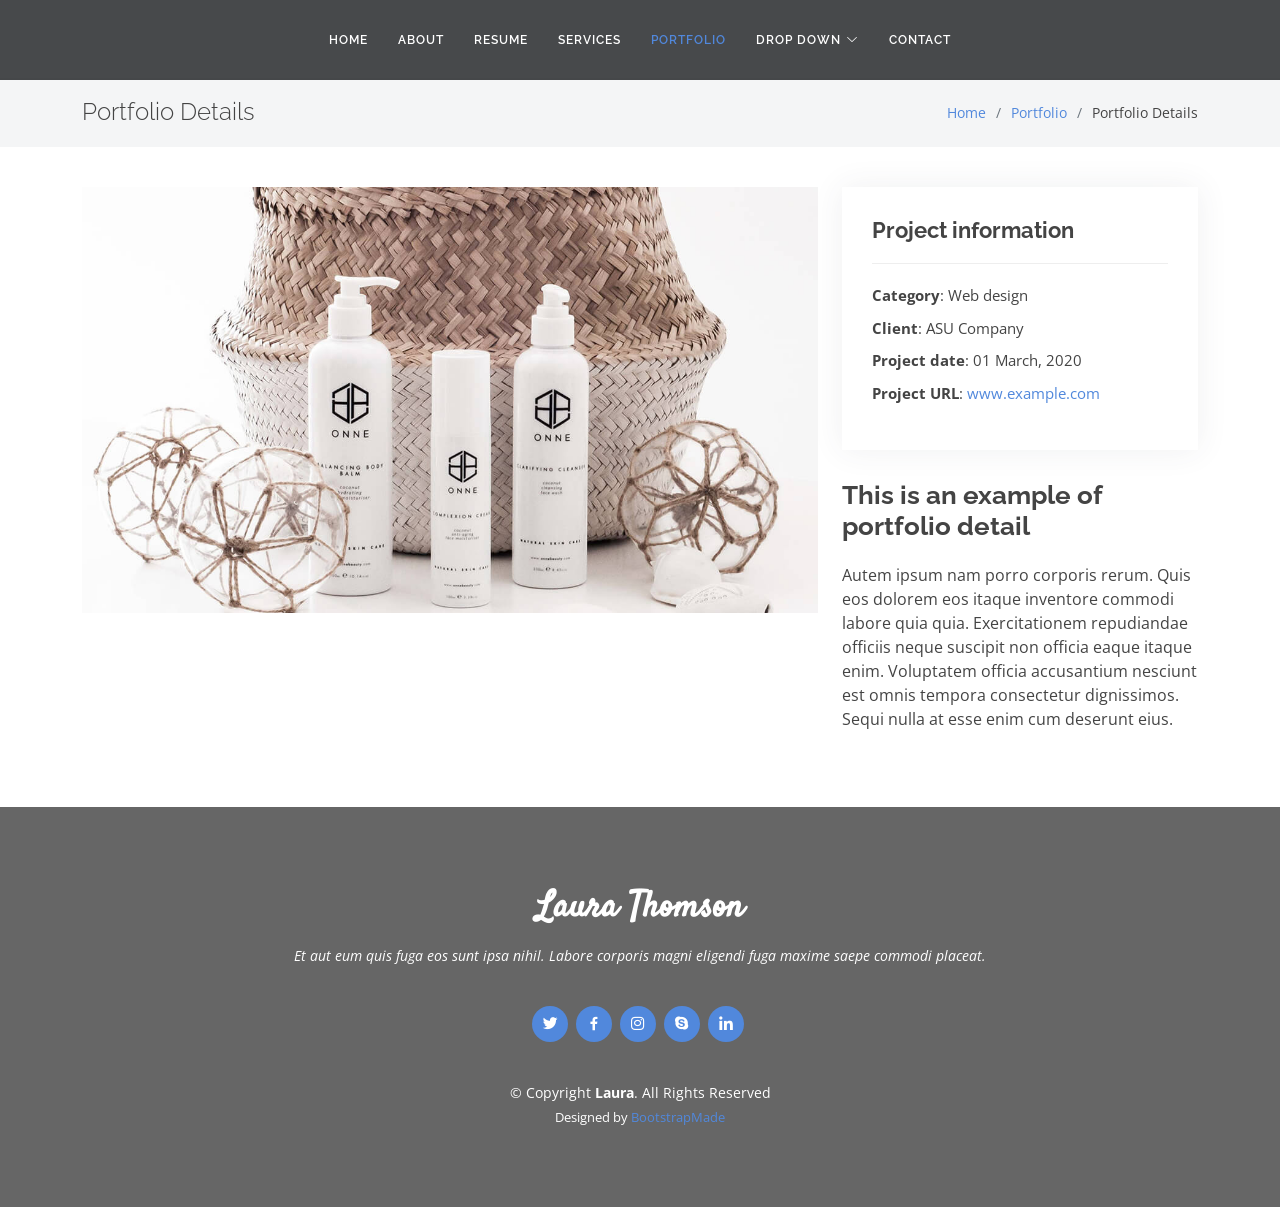
==== portfolio-details.html @ 2708bf52 "initial commit" ====
<!DOCTYPE html>
<html lang="en">

<head>
  <meta charset="utf-8">
  <meta content="width=device-width, initial-scale=1.0" name="viewport">

  <title>Portfolio Details - Laura Bootstrap Template</title>
  <meta content="" name="description">
  <meta content="" name="keywords">

  <!-- Favicons -->
  <link href="assets/img/favicon.png" rel="icon">
  <link href="assets/img/apple-touch-icon.png" rel="apple-touch-icon">

  <!-- Google Fonts -->
  <link href="https://fonts.googleapis.com/css?family=Open+Sans:300,300i,400,400i,600,600i,700,700i|Raleway:300,300i,400,400i,500,500i,600,600i,700,700i|Satisfy" rel="stylesheet">

  <!-- Vendor CSS Files -->
  <link href="assets/vendor/bootstrap/css/bootstrap.min.css" rel="stylesheet">
  <link href="assets/vendor/bootstrap-icons/bootstrap-icons.css" rel="stylesheet">
  <link href="assets/vendor/boxicons/css/boxicons.min.css" rel="stylesheet">
  <link href="assets/vendor/glightbox/css/glightbox.min.css" rel="stylesheet">
  <link href="assets/vendor/swiper/swiper-bundle.min.css" rel="stylesheet">

  <!-- Template Main CSS File -->
  <link href="assets/css/style.css" rel="stylesheet">

  <!-- =======================================================
  * Template Name: Laura - v4.3.0
  * Template URL: https://bootstrapmade.com/laura-free-creative-bootstrap-theme/
  * Author: BootstrapMade.com
  * License: https://bootstrapmade.com/license/
  ======================================================== -->
</head>

<body>

  <!-- ======= Header ======= -->
  <header id="header" class="fixed-top d-flex justify-content-center align-items-center ">

    <nav id="navbar" class="navbar">
      <ul>
        <li><a class="nav-link scrollto " href="#hero">Home</a></li>
        <li><a class="nav-link scrollto" href="#about">About</a></li>
        <li><a class="nav-link scrollto" href="#resume">Resume</a></li>
        <li><a class="nav-link scrollto" href="#services">Services</a></li>
        <li><a class="nav-link scrollto active" href="#portfolio">Portfolio</a></li>
        <li class="dropdown"><a href="#"><span>Drop Down</span> <i class="bi bi-chevron-down"></i></a>
          <ul>
            <li><a href="#">Drop Down 1</a></li>
            <li class="dropdown"><a href="#"><span>Deep Drop Down</span> <i class="bi bi-chevron-right"></i></a>
              <ul>
                <li><a href="#">Deep Drop Down 1</a></li>
                <li><a href="#">Deep Drop Down 2</a></li>
                <li><a href="#">Deep Drop Down 3</a></li>
                <li><a href="#">Deep Drop Down 4</a></li>
                <li><a href="#">Deep Drop Down 5</a></li>
              </ul>
            </li>
            <li><a href="#">Drop Down 2</a></li>
            <li><a href="#">Drop Down 3</a></li>
            <li><a href="#">Drop Down 4</a></li>
          </ul>
        </li>
        <li><a class="nav-link scrollto" href="#contact">Contact</a></li>
      </ul>
      <i class="bi bi-list mobile-nav-toggle"></i>
    </nav><!-- .navbar -->

  </header><!-- End Header -->

  <main id="main">

    <!-- ======= Breadcrumbs Section ======= -->
    <section class="breadcrumbs">
      <div class="container">

        <div class="d-flex justify-content-between align-items-center">
          <h2>Portfolio Details</h2>
          <ol>
            <li><a href="index.html">Home</a></li>
            <li><a href="portfolio.html">Portfolio</a></li>
            <li>Portfolio Details</li>
          </ol>
        </div>

      </div>
    </section><!-- Breadcrumbs Section -->

    <!-- ======= Portfolio Details Section ======= -->
    <section id="portfolio-details" class="portfolio-details">
      <div class="container">

        <div class="row gy-4">

          <div class="col-lg-8">
            <div class="portfolio-details-slider swiper-container">
              <div class="swiper-wrapper align-items-center">

                <div class="swiper-slide">
                  <img src="assets/img/portfolio/portfolio-details-1.jpg" alt="">
                </div>

                <div class="swiper-slide">
                  <img src="assets/img/portfolio/portfolio-details-2.jpg" alt="">
                </div>

                <div class="swiper-slide">
                  <img src="assets/img/portfolio/portfolio-details-3.jpg" alt="">
                </div>

              </div>
              <div class="swiper-pagination"></div>
            </div>
          </div>

          <div class="col-lg-4">
            <div class="portfolio-info">
              <h3>Project information</h3>
              <ul>
                <li><strong>Category</strong>: Web design</li>
                <li><strong>Client</strong>: ASU Company</li>
                <li><strong>Project date</strong>: 01 March, 2020</li>
                <li><strong>Project URL</strong>: <a href="#">www.example.com</a></li>
              </ul>
            </div>
            <div class="portfolio-description">
              <h2>This is an example of portfolio detail</h2>
              <p>
                Autem ipsum nam porro corporis rerum. Quis eos dolorem eos itaque inventore commodi labore quia quia. Exercitationem repudiandae officiis neque suscipit non officia eaque itaque enim. Voluptatem officia accusantium nesciunt est omnis tempora consectetur dignissimos. Sequi nulla at esse enim cum deserunt eius.
              </p>
            </div>
          </div>

        </div>

      </div>
    </section><!-- End Portfolio Details Section -->

  </main><!-- End #main -->

  <!-- ======= Footer ======= -->
  <footer id="footer">
    <div class="container">
      <h3>Laura Thomson</h3>
      <p>Et aut eum quis fuga eos sunt ipsa nihil. Labore corporis magni eligendi fuga maxime saepe commodi placeat.</p>
      <div class="social-links">
        <a href="#" class="twitter"><i class="bx bxl-twitter"></i></a>
        <a href="#" class="facebook"><i class="bx bxl-facebook"></i></a>
        <a href="#" class="instagram"><i class="bx bxl-instagram"></i></a>
        <a href="#" class="google-plus"><i class="bx bxl-skype"></i></a>
        <a href="#" class="linkedin"><i class="bx bxl-linkedin"></i></a>
      </div>
      <div class="copyright">
        &copy; Copyright <strong><span>Laura</span></strong>. All Rights Reserved
      </div>
      <div class="credits">
        <!-- All the links in the footer should remain intact. -->
        <!-- You can delete the links only if you purchased the pro version. -->
        <!-- Licensing information: https://bootstrapmade.com/license/ -->
        <!-- Purchase the pro version with working PHP/AJAX contact form: https://bootstrapmade.com/laura-free-creative-bootstrap-theme/ -->
        Designed by <a href="https://bootstrapmade.com/">BootstrapMade</a>
      </div>
    </div>
  </footer><!-- End Footer -->

  <a href="#" class="back-to-top d-flex align-items-center justify-content-center"><i class="bi bi-arrow-up-short"></i></a>

  <!-- Vendor JS Files -->
  <script src="assets/vendor/bootstrap/js/bootstrap.bundle.min.js"></script>
  <script src="assets/vendor/glightbox/js/glightbox.min.js"></script>
  <script src="assets/vendor/isotope-layout/isotope.pkgd.min.js"></script>
  <script src="assets/vendor/php-email-form/validate.js"></script>
  <script src="assets/vendor/purecounter/purecounter.js"></script>
  <script src="assets/vendor/swiper/swiper-bundle.min.js"></script>
  <script src="assets/vendor/waypoints/noframework.waypoints.js"></script>

  <!-- Template Main JS File -->
  <script src="assets/js/main.js"></script>

</body>

</html>
---- assets/css/style.css ----
/**
* Template Name: Laura - v4.3.0
* Template URL: https://bootstrapmade.com/laura-free-creative-bootstrap-theme/
* Author: BootstrapMade.com
* License: https://bootstrapmade.com/license/
*/

/*--------------------------------------------------------------
# General
--------------------------------------------------------------*/

body {
  font-family: "Open Sans", sans-serif;
  color: #444444;
}

a {
  color: #5188dc;
  text-decoration: none;
}

a:hover {
  color: #ffc85a;
  text-decoration: none;
}

h1, h2, h3, h4, h5, h6 {
  font-family: "Raleway", sans-serif;
}

/*--------------------------------------------------------------
# Back to top button
--------------------------------------------------------------*/
.back-to-top {
  position: fixed;
  visibility: hidden;
  opacity: 0;
  right: 15px;
  bottom: 15px;
  z-index: 996;
  background: #5188dc;
  width: 40px;
  height: 40px;
  border-radius: 4px;
  transition: all 0.4s;
}

.back-to-top i {
  font-size: 28px;
  color: #fff;
  line-height: 0;
}

.back-to-top:hover {
  background: #ffc550;
  color: #fff;
}

.back-to-top.active {
  visibility: visible;
  opacity: 1;
}

/*--------------------------------------------------------------
# Header
--------------------------------------------------------------*/
#header {
  z-index: 997;
  transition: all 0.5s;
  height: 80px;
  background: rgba(25, 28, 31, 0.8);
}

#header.header-transparent {
  background: transparent;
}

#header.header-scrolled {
  height: 60px;
  background: rgba(25, 28, 31, 0.8);
}

/*--------------------------------------------------------------
# Navigation Menu
--------------------------------------------------------------*/
/**
* Desktop Navigation 
*/
.navbar {
  padding: 0;
}

.navbar ul {
  margin: 0;
  padding: 0;
  display: flex;
  list-style: none;
  align-items: center;
}

.navbar li {
  position: relative;
}

.navbar a, .navbar a:focus {
  display: flex;
  align-items: center;
  justify-content: space-between;
  padding: 10px 15px;
  color: #fff;
  white-space: nowrap;
  transition: 0.3s;
  font-size: 12px;
  font-family: "Raleway", sans-serif;
  text-transform: uppercase;
  font-weight: 600;
  letter-spacing: 1px;
}

.navbar a i, .navbar a:focus i {
  font-size: 12px;
  line-height: 0;
  margin-left: 5px;
}

.navbar a:hover, .navbar .active, .navbar .active:focus, .navbar li:hover > a {
  color: #5188dc;
}

.navbar .dropdown ul {
  display: block;
  position: absolute;
  left: 14px;
  top: calc(100% + 30px);
  margin: 0;
  padding: 10px 0;
  z-index: 99;
  opacity: 0;
  visibility: hidden;
  background: #fff;
  box-shadow: 0px 0px 30px rgba(127, 137, 161, 0.25);
  transition: 0.3s;
  border-radius: 4px;
}

.navbar .dropdown ul li {
  min-width: 200px;
}

.navbar .dropdown ul a {
  padding: 10px 20px;
  font-size: 14px;
  text-transform: none;
  font-weight: 400;
  color: #3b434a;
  letter-spacing: 1px;
}

.navbar .dropdown ul a i {
  font-size: 12px;
}

.navbar .dropdown ul a:hover, .navbar .dropdown ul .active:hover, .navbar .dropdown ul li:hover > a {
  color: #5188dc;
}

.navbar .dropdown:hover > ul {
  opacity: 1;
  top: 100%;
  visibility: visible;
}

.navbar .dropdown .dropdown ul {
  top: 0;
  left: calc(100% - 30px);
  visibility: hidden;
}

.navbar .dropdown .dropdown:hover > ul {
  opacity: 1;
  top: 0;
  left: 100%;
  visibility: visible;
}

@media (max-width: 1366px) {
  .navbar .dropdown .dropdown ul {
    left: -90%;
  }
  .navbar .dropdown .dropdown:hover > ul {
    left: -100%;
  }
}

/**
* Mobile Navigation 
*/
.mobile-nav-toggle {
  color: #fff;
  font-size: 28px;
  cursor: pointer;
  display: none;
  line-height: 0;
  transition: 0.5s;
}

@media (max-width: 991px) {
  .mobile-nav-toggle {
    display: block;
  }
  .navbar ul {
    display: none;
  }
}

.navbar-mobile {
  position: fixed;
  overflow: hidden;
  top: 0;
  right: 0;
  left: 0;
  bottom: 0;
  background: rgba(36, 41, 46, 0.9);
  transition: 0.3s;
  z-index: 999;
}

.navbar-mobile .mobile-nav-toggle {
  position: absolute;
  top: 15px;
  right: 15px;
}

.navbar-mobile ul {
  display: block;
  position: absolute;
  top: 55px;
  right: 15px;
  bottom: 15px;
  left: 15px;
  padding: 10px 0;
  border-radius: 10px;
  background-color: #fff;
  overflow-y: auto;
  transition: 0.3s;
}

.navbar-mobile a {
  padding: 10px 20px;
  font-size: 14px;
  color: #3b434a;
}

.navbar-mobile a:hover, .navbar-mobile .active, .navbar-mobile li:hover > a {
  color: #5188dc;
}

.navbar-mobile .getstarted {
  margin: 15px;
}

.navbar-mobile .dropdown ul {
  position: static;
  display: none;
  margin: 10px 20px;
  padding: 10px 0;
  z-index: 99;
  opacity: 1;
  visibility: visible;
  background: #fff;
  box-shadow: 0px 0px 30px rgba(127, 137, 161, 0.25);
}

.navbar-mobile .dropdown ul li {
  min-width: 200px;
}

.navbar-mobile .dropdown ul a {
  padding: 10px 20px;
}

.navbar-mobile .dropdown ul a i {
  font-size: 12px;
}

.navbar-mobile .dropdown ul a:hover, .navbar-mobile .dropdown ul .active:hover, .navbar-mobile .dropdown ul li:hover > a {
  color: #5188dc;
}

.navbar-mobile .dropdown > .dropdown-active {
  display: block;
}

/*--------------------------------------------------------------
# Hero Section
--------------------------------------------------------------*/
#hero {
  width: 100%;
  height: 100vh;
  /* background: url("../img/hero-bg.png") top right; */
  background-size: cover;
  position: relative;
}

/* #hero:before {
  content: "";
  background: rgba(0, 0, 0, 0.65);
  position: absolute;
  bottom: 0;
  top: 0;
  left: 0;
  right: 0;
} */

#hero .hero-container {
  position: absolute;
  bottom: 0;
  top: 0;
  left: 0;
  right: 0;
  display: flex;
  justify-content: center;
  align-items: center;
  flex-direction: column;
  padding: 0 15px;
}

#hero h1 {
  margin: 0 0 10px 0;
  font-size: 64px;
  font-family: "Satisfy", serif;
  color: #fff;
}

#hero h2 {
  color: #eee;
  margin-bottom: 50px;
  font-size: 13px;
  font-weight: 500;
  letter-spacing: 1px;
  text-transform: uppercase;
}

#hero .btn-scroll {
  transition: 0.4s;
  color: rgba(255, 255, 255, 0.6);
  animation: up-down 1s ease-in-out infinite alternate-reverse both;
}

#hero .btn-scroll i {
  font-size: 48px;
}

#hero .btn-scroll:hover {
  color: #5188dc;
}

@media (min-width: 1024px) {
  #hero {
    background-attachment: fixed;
  }
}

@media (max-width: 575px) {
  #hero h1 {
    font-size: 40px;
  }
  #hero h2 {
    text-align: center;
    margin-bottom: 30px;
  }
}

@-webkit-keyframes up-down {
  0% {
    transform: translateY(5px);
  }
  100% {
    transform: translateY(-5px);
  }
}

@keyframes up-down {
  0% {
    transform: translateY(5px);
  }
  100% {
    transform: translateY(-5px);
  }
}

/*--------------------------------------------------------------
# Sections General
--------------------------------------------------------------*/
section {
  padding: 60px 0;
}

.section-bg {
  background-color: white;
}

.section-title {
  text-align: center;
  padding: 30px 0;
  position: relative;
}

.section-title h2 {
  font-size: 32px;
  font-weight: 700;
  text-transform: uppercase;
  margin-bottom: 20px;
  padding-bottom: 0;
  color: #3b434a;
  position: relative;
  z-index: 2;
}

.section-title span {
  position: absolute;
  top: 30px;
  color: #eef0f2;
  left: 0;
  right: 0;
  z-index: 1;
  font-weight: 700;
  font-size: 52px;
  text-transform: uppercase;
  line-height: 0;
}

.section-title p {
  margin-bottom: 0;
  position: relative;
  z-index: 2;
}

@media (max-width: 575px) {
  .section-title h2 {
    font-size: 28px;
    margin-bottom: 15px;
  }
  .section-title span {
    font-size: 38px;
  }
}

/*--------------------------------------------------------------
# Breadcrumbs
--------------------------------------------------------------*/
.breadcrumbs {
  padding: 20px 0;
  background-color: #f4f5f6;
  min-height: 40px;
  margin-top: 78px;
}

@media (max-width: 992px) {
  .breadcrumbs {
    margin-top: 60px;
  }
}

.breadcrumbs h2 {
  font-size: 24px;
  font-weight: 300;
  margin: 0;
}

@media (max-width: 992px) {
  .breadcrumbs h2 {
    margin: 0 0 10px 0;
  }
}

.breadcrumbs ol {
  display: flex;
  flex-wrap: wrap;
  list-style: none;
  padding: 0;
  margin: 0;
  font-size: 14px;
}

.breadcrumbs ol li + li {
  padding-left: 10px;
}

.breadcrumbs ol li + li::before {
  display: inline-block;
  padding-right: 10px;
  color: #6c757d;
  content: "/";
}

@media (max-width: 768px) {
  .breadcrumbs .d-flex {
    display: block !important;
  }
  .breadcrumbs ol {
    display: block;
  }
  .breadcrumbs ol li {
    display: inline-block;
  }
}

/*--------------------------------------------------------------
# About Me
--------------------------------------------------------------*/
.about .content h3 {
  font-weight: 700;
  font-size: 26px;
  color: #3b434a;
  text-transform: uppercase;
}

.about .content ul {
  list-style: none;
  padding: 0;
}

.about .content ul li {
  margin-bottom: 20px;
  display: flex;
  align-items: center;
}

.about .content ul strong {
  margin-right: 10px;
}

.about .content ul i {
  font-size: 16px;
  margin-right: 5px;
  color: #5188dc;
  line-height: 0;
}

.about .content p:last-child {
  margin-bottom: 0;
}

.about .content .count-box {
  width: 100%;
}

.about .content .count-box i {
  display: block;
  font-size: 36px;
  color: #5188dc;
  float: left;
  line-height: 0;
}

.about .content .count-box span {
  font-size: 36px;
  line-height: 30px;
  display: block;
  font-weight: 700;
  color: #3b434a;
  margin-left: 50px;
}

.about .content .count-box p {
  padding: 15px 0 0 0;
  margin: 0 0 0 50px;
  font-family: "Raleway", sans-serif;
  font-size: 14px;
  color: #5d6a75;
}

.about .content .count-box a {
  font-weight: 600;
  display: block;
  margin-top: 20px;
  color: #5d6a75;
  font-size: 15px;
  font-family: "Satisfy", serif;
  transition: ease-in-out 0.3s;
}

.about .content .count-box a:hover {
  color: #82909c;
}

.about .image {
  background: url("../img/me.jpg") center center no-repeat;
  background-size: cover;
  min-height: 500px;
}

.about .skills-content {
  margin-top: 30px;
}

.about .skills-content .progress {
  height: 60px;
  display: block;
  background: none;
  border-radius: 0;
}

.about .skills-content .progress .skill {
  padding: 10px 0;
  margin: 0 0 6px 0;
  text-transform: uppercase;
  display: block;
  font-weight: 700;
  font-family: "Raleway", sans-serif;
  color: #3b434a;
}

.about .skills-content .progress .skill .val {
  float: right;
  font-style: normal;
}

.about .skills-content .progress-bar-wrap {
  background: #e6e8eb;
}

.about .skills-content .progress-bar {
  width: 1px;
  height: 10px;
  transition: .9s;
  background-color: #5188dc;
}

/*--------------------------------------------------------------
# My Resume
--------------------------------------------------------------*/
.resume .resume-title {
  font-size: 26px;
  font-weight: 700;
  margin-top: 20px;
  margin-bottom: 20px;
  color: #3b434a;
}

.resume .resume-item {
  padding: 0 0 20px 20px;
  margin-top: -2px;
  border-left: 2px solid #82909c;
  position: relative;
}

.resume .resume-item h4 {
  line-height: 18px;
  font-size: 16px;
  font-weight: 700;
  text-transform: uppercase;
  color: #5188dc;
  margin-bottom: 10px;
}

.resume .resume-item h5 {
  font-size: 16px;
  background: #eef0f2;
  padding: 5px 15px;
  display: inline-block;
  font-weight: 600;
  margin-bottom: 10px;
}

.resume .resume-item ul {
  padding-left: 20px;
}

.resume .resume-item ul li {
  padding-bottom: 10px;
}

.resume .resume-item:last-child {
  padding-bottom: 0;
}

.resume .resume-item::before {
  content: "";
  position: absolute;
  width: 16px;
  height: 16px;
  border-radius: 50px;
  left: -9px;
  top: 0;
  background: #fff;
  border: 2px solid #82909c;
}

/*--------------------------------------------------------------
# My Services
--------------------------------------------------------------*/
.services .icon-box {
  padding: 30px;
  position: relative;
  overflow: hidden;
  background: #fff;
  box-shadow: 0 10px 29px 0 rgba(68, 88, 144, 0.1);
  transition: all 0.3s ease-in-out;
  text-align: center;
  border: 1px solid #fff;
}

.services .icon {
  margin: 0 auto 20px auto;
  padding-top: 17px;
  display: inline-block;
  text-align: center;
  border-radius: 50%;
  width: 72px;
  height: 72px;
  background: #fff4df;
}

.services .icon i {
  font-size: 36px;
  line-height: 1;
  color: #5188dc;
}

.services .title {
  font-weight: 700;
  margin-bottom: 15px;
  font-size: 18px;
}

.services .title a {
  color: #111;
  transition: 0.3s;
}

.services .description {
  font-size: 15px;
  line-height: 28px;
  margin-bottom: 0;
}

.services .icon-box:hover {
  border-color: #5188dc;
}

.services .icon-box:hover .title a {
  color: #5188dc;
}

/*--------------------------------------------------------------
# Testimonials
--------------------------------------------------------------*/
.testimonials {
  padding: 80px 0;
  background: url("../img/testimonials-bg.jpg") no-repeat;
  background-position: center center;
  background-size: cover;
  position: relative;
}

.testimonials::before {
  content: "";
  position: absolute;
  left: 0;
  right: 0;
  top: 0;
  bottom: 0;
  background: rgba(14, 16, 17, 0.7);
}

.testimonials .section-header {
  margin-bottom: 40px;
}

.testimonials .testimonial-item {
  text-align: center;
  color: #fff;
}

.testimonials .testimonial-item .testimonial-img {
  width: 100px;
  border-radius: 50%;
  border: 6px solid rgba(255, 255, 255, 0.15);
  margin: 0 auto;
}

.testimonials .testimonial-item h3 {
  font-size: 20px;
  font-weight: bold;
  margin: 10px 0 5px 0;
  color: #fff;
}

.testimonials .testimonial-item h4 {
  font-size: 14px;
  color: #ddd;
  margin: 0 0 15px 0;
}

.testimonials .testimonial-item .quote-icon-left, .testimonials .testimonial-item .quote-icon-right {
  color: rgba(255, 255, 255, 0.4);
  font-size: 26px;
}

.testimonials .testimonial-item .quote-icon-left {
  display: inline-block;
  left: -5px;
  position: relative;
}

.testimonials .testimonial-item .quote-icon-right {
  display: inline-block;
  right: -5px;
  position: relative;
  top: 10px;
}

.testimonials .testimonial-item p {
  font-style: italic;
  margin: 0 auto 15px auto;
  color: #eee;
}

.testimonials .swiper-pagination {
  margin-top: 20px;
  position: relative;
}

.testimonials .swiper-pagination .swiper-pagination-bullet {
  width: 12px;
  height: 12px;
  opacity: 1;
  background-color: rgba(255, 255, 255, 0.4);
}

.testimonials .swiper-pagination .swiper-pagination-bullet-active {
  background-color: #5188dc;
}

@media (min-width: 992px) {
  .testimonials .testimonial-item p {
    width: 80%;
  }
}

/*--------------------------------------------------------------
# My Portfolio
--------------------------------------------------------------*/
.portfolio #portfolio-flters {
  list-style: none;
  margin-bottom: 20px;
}

.portfolio #portfolio-flters li {
  cursor: pointer;
  display: inline-block;
  margin: 0 10px 10px 10px;
  font-size: 15px;
  font-weight: 600;
  line-height: 1;
  padding: 7px 10px;
  text-transform: uppercase;
  color: #444444;
  transition: all 0.3s ease-in-out;
  border: 2px solid #fff;
}

.portfolio #portfolio-flters li:hover, .portfolio #portfolio-flters li.filter-active {
  color: #f3a200;
  border-color: #5188dc;
}

.portfolio .portfolio-item {
  margin-bottom: 30px;
}

.portfolio .portfolio-item .portfolio-img {
  overflow: hidden;
}

.portfolio .portfolio-item .portfolio-img img {
  transition: all 0.8s ease-in-out;
}

.portfolio .portfolio-item .portfolio-info {
  opacity: 0;
  position: absolute;
  left: 15px;
  bottom: 0;
  z-index: 3;
  right: 15px;
  transition: all ease-in-out 0.3s;
  background: rgba(0, 0, 0, 0.5);
  padding: 10px 15px;
}

.portfolio .portfolio-item .portfolio-info h4 {
  font-size: 18px;
  color: #fff;
  font-weight: 600;
  color: #fff;
  margin-bottom: 0px;
}

.portfolio .portfolio-item .portfolio-info p {
  color: rgba(255, 255, 255, 0.8);
  font-size: 14px;
  margin-bottom: 0;
}

.portfolio .portfolio-item .portfolio-info .preview-link, .portfolio .portfolio-item .portfolio-info .details-link {
  position: absolute;
  right: 40px;
  font-size: 24px;
  top: calc(50% - 18px);
  color: #fff;
  transition: 0.3s;
}

.portfolio .portfolio-item .portfolio-info .preview-link:hover, .portfolio .portfolio-item .portfolio-info .details-link:hover {
  color: #ffc041;
}

.portfolio .portfolio-item .portfolio-info .details-link {
  right: 10px;
}

.portfolio .portfolio-item:hover .portfolio-img img {
  transform: scale(1.2);
}

.portfolio .portfolio-item:hover .portfolio-info {
  opacity: 1;
}

/*--------------------------------------------------------------
# Portfolio Details
--------------------------------------------------------------*/
.portfolio-details {
  padding-top: 40px;
}

.portfolio-details .portfolio-details-slider img {
  width: 100%;
}

.portfolio-details .portfolio-details-slider .swiper-pagination {
  margin-top: 20px;
  position: relative;
}

.portfolio-details .portfolio-details-slider .swiper-pagination .swiper-pagination-bullet {
  width: 12px;
  height: 12px;
  background-color: #fff;
  opacity: 1;
  border: 1px solid #5188dc;
}

.portfolio-details .portfolio-details-slider .swiper-pagination .swiper-pagination-bullet-active {
  background-color: #5188dc;
}

.portfolio-details .portfolio-info {
  padding: 30px;
  box-shadow: 0px 0 30px rgba(59, 67, 74, 0.08);
}

.portfolio-details .portfolio-info h3 {
  font-size: 22px;
  font-weight: 700;
  margin-bottom: 20px;
  padding-bottom: 20px;
  border-bottom: 1px solid #eee;
}

.portfolio-details .portfolio-info ul {
  list-style: none;
  padding: 0;
  font-size: 15px;
}

.portfolio-details .portfolio-info ul li + li {
  margin-top: 10px;
}

.portfolio-details .portfolio-description {
  padding-top: 30px;
}

.portfolio-details .portfolio-description h2 {
  font-size: 26px;
  font-weight: 700;
  margin-bottom: 20px;
}

.portfolio-details .portfolio-description p {
  padding: 0;
}

/*--------------------------------------------------------------
# Pricing
--------------------------------------------------------------*/
.pricing .box {
  padding: 20px;
  background: #fff;
  text-align: center;
  box-shadow: 0px 0px 4px rgba(0, 0, 0, 0.12);
  border-radius: 5px;
  position: relative;
  overflow: hidden;
}

.pricing h3 {
  font-weight: 400;
  margin: -20px -20px 20px -20px;
  padding: 20px 15px;
  font-size: 16px;
  font-weight: 600;
  color: #777777;
  background: #f8f8f8;
}

.pricing h4 {
  font-size: 36px;
  color: #5188dc;
  font-weight: 600;
  font-family: "Open Sans", sans-serif;
  margin-bottom: 20px;
}

.pricing h4 sup {
  font-size: 20px;
  top: -12px;
  left: -3px;
}

.pricing h4 span {
  color: #bababa;
  font-size: 16px;
  font-weight: 300;
}

.pricing ul {
  padding: 0;
  list-style: none;
  color: #444444;
  text-align: center;
  line-height: 20px;
  font-size: 14px;
}

.pricing ul li {
  padding-bottom: 16px;
}

.pricing ul i {
  color: #5188dc;
  font-size: 18px;
  padding-right: 4px;
}

.pricing ul .na {
  color: #ccc;
  text-decoration: line-through;
}

.pricing .btn-wrap {
  margin: 20px -20px -20px -20px;
  padding: 20px 15px;
  background: #f8f8f8;
  text-align: center;
}

.pricing .btn-buy {
  background: #5188dc;
  display: inline-block;
  padding: 8px 35px;
  border-radius: 4px;
  color: #fff;
  transition: none;
  font-size: 14px;
  font-weight: 400;
  font-family: "Raleway", sans-serif;
  font-weight: 600;
  transition: 0.3s;
}

.pricing .btn-buy:hover {
  background: #ffc85a;
}

.pricing .featured h3 {
  color: #fff;
  background: #5188dc;
}

.pricing .advanced {
  width: 200px;
  position: absolute;
  top: 18px;
  right: -68px;
  transform: rotate(45deg);
  z-index: 1;
  font-size: 14px;
  padding: 1px 0 3px 0;
  background: #5188dc;
  color: #fff;
}

/*--------------------------------------------------------------
# Contact Me
--------------------------------------------------------------*/
.contact .info-box {
  color: #444444;
  text-align: center;
  box-shadow: 0 0 30px rgba(214, 215, 216, 0.6);
  padding: 20px 0 30px 0;
}

.contact .info-box i.bx {
  font-size: 24px;
  color: #5188dc;
  border-radius: 50%;
  padding: 15px;
  background: #fff6e4;
}

.contact .info-box h3 {
  font-size: 20px;
  color: #777777;
  font-weight: 700;
  margin: 10px 0;
}

.contact .info-box p {
  padding: 0;
  line-height: 24px;
  font-size: 14px;
  margin-bottom: 0;
}

.contact .social-links {
  margin-top: 15px;
  display: flex;
  justify-content: center;
}

.contact .social-links a {
  font-size: 18px;
  display: inline-block;
  color: #687683;
  line-height: 1;
  margin: 0 8px;
  transition: 0.3s;
  padding: 14px;
  border-radius: 50px;
  border: 1px solid #dde1e4;
}

.contact .social-links a:hover {
  color: #fff;
  border-color: #5188dc;
  background: #5188dc;
}

.contact .php-email-form {
  box-shadow: 0 0 30px rgba(214, 215, 216, 0.6);
  padding: 27px;
}

.contact .php-email-form .validate {
  display: none;
  color: red;
  margin: 0 0 15px 0;
  font-weight: 400;
  font-size: 13px;
}

.contact .php-email-form .error-message {
  display: none;
  color: #fff;
  background: #ed3c0d;
  text-align: left;
  padding: 15px;
  font-weight: 600;
}

.contact .php-email-form .error-message br + br {
  margin-top: 25px;
}

.contact .php-email-form .sent-message {
  display: none;
  color: #fff;
  background: #18d26e;
  text-align: center;
  padding: 15px;
  font-weight: 600;
}

.contact .php-email-form .loading {
  display: none;
  background: #fff;
  text-align: center;
  padding: 15px;
}

.contact .php-email-form .loading:before {
  content: "";
  display: inline-block;
  border-radius: 50%;
  width: 24px;
  height: 24px;
  margin: 0 10px -6px 0;
  border: 3px solid #18d26e;
  border-top-color: #eee;
  -webkit-animation: animate-loading 1s linear infinite;
  animation: animate-loading 1s linear infinite;
}

.contact .php-email-form input, .contact .php-email-form textarea {
  border-radius: 0;
  box-shadow: none;
  font-size: 14px;
}

.contact .php-email-form input::focus, .contact .php-email-form textarea::focus {
  background-color: #5188dc;
}

.contact .php-email-form input {
  padding: 10px 15px;
}

.contact .php-email-form textarea {
  padding: 12px 15px;
}

.contact .php-email-form button[type="submit"] {
  background: #5188dc;
  border: 0;
  padding: 10px 24px;
  color: #fff;
  transition: 0.4s;
  border-radius: 5px;
}

.contact .php-email-form button[type="submit"]:hover {
  background: #ffc85a;
}

@-webkit-keyframes animate-loading {
  0% {
    transform: rotate(0deg);
  }
  100% {
    transform: rotate(360deg);
  }
}

@keyframes animate-loading {
  0% {
    transform: rotate(0deg);
  }
  100% {
    transform: rotate(360deg);
  }
}

/*--------------------------------------------------------------
# Footer
--------------------------------------------------------------*/
#footer {
  background: url("../img/footer-bg.jpg") top center no-repeat;
  background-size: cover;
  color: #fff;
  font-size: 14px;
  text-align: center;
  padding: 80px 0;
  position: relative;
}

#footer::before {
  content: "";
  position: absolute;
  left: 0;
  right: 0;
  top: 0;
  bottom: 0;
  background: rgba(0, 0, 0, 0.6);
}

#footer .container {
  position: relative;
}

#footer h3 {
  font-size: 36px;
  font-weight: 700;
  color: #fff;
  position: relative;
  font-family: "Satisfy", serif;
  padding: 0;
  margin: 0 0 15px 0;
}

#footer p {
  font-size: 15;
  font-style: italic;
  padding: 0;
  margin: 0 0 40px 0;
}

#footer .social-links {
  margin: 0 0 40px 0;
}

#footer .social-links a {
  font-size: 18px;
  display: inline-block;
  background: #5188dc;
  color: #fff;
  line-height: 1;
  padding: 8px 0;
  margin-right: 4px;
  border-radius: 50%;
  text-align: center;
  width: 36px;
  height: 36px;
  transition: 0.3s;
}

#footer .social-links a:hover {
  background: #f3a200;
  color: #fff;
  text-decoration: none;
}

#footer .copyright {
  margin: 0 0 5px 0;
}

#footer .credits {
  font-size: 13px;
}
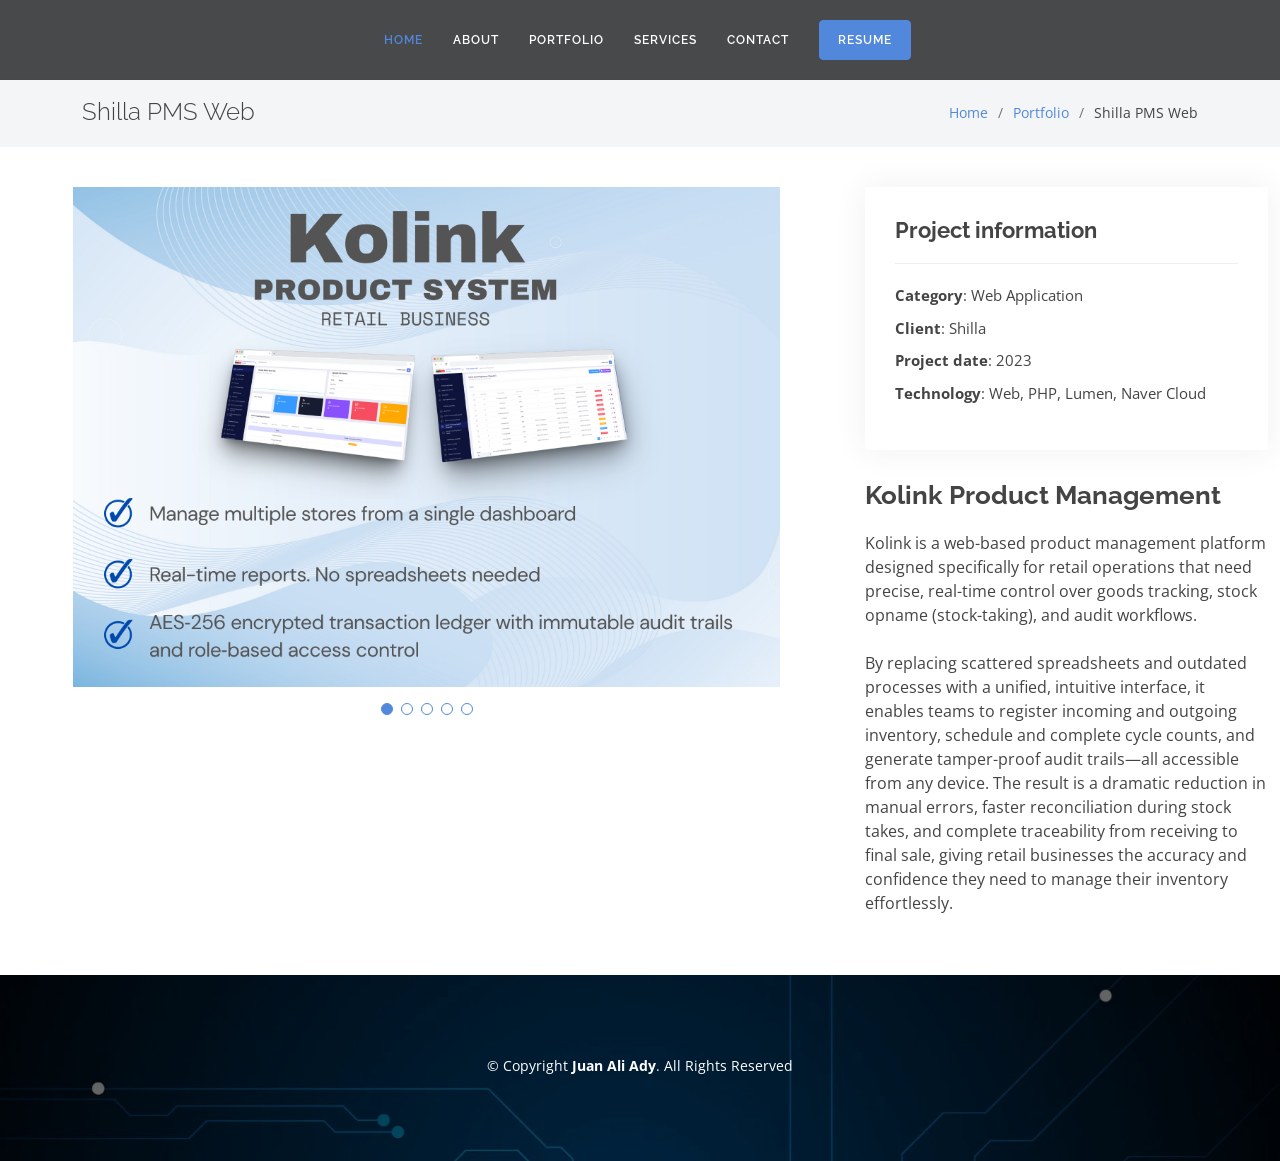
==== commit 204414b1: "add portfolio section" ====
--- a/portfolio-details.html
+++ b/portfolio-details.html
@@ -5,12 +5,12 @@
   <meta charset="utf-8">
   <meta content="width=device-width, initial-scale=1.0" name="viewport">
 
-  <title>Portfolio Details - Laura Bootstrap Template</title>
+  <title>Portfolio Details</title>
   <meta content="" name="description">
   <meta content="" name="keywords">
 
   <!-- Favicons -->
-  <link href="assets/img/favicon.png" rel="icon">
+  <link href="assets/img/favicon.ico" rel="icon">
   <link href="assets/img/apple-touch-icon.png" rel="apple-touch-icon">
 
   <!-- Google Fonts -->
@@ -25,6 +25,11 @@
 
   <!-- Template Main CSS File -->
   <link href="assets/css/style.css" rel="stylesheet">
+  <style>
+    #portfolio-details .container {
+      max-width: 100% !important;
+    }
+  </style>
 
   <!-- =======================================================
   * Template Name: Laura - v4.3.0
@@ -41,29 +46,13 @@
 
     <nav id="navbar" class="navbar">
       <ul>
-        <li><a class="nav-link scrollto " href="#hero">Home</a></li>
-        <li><a class="nav-link scrollto" href="#about">About</a></li>
-        <li><a class="nav-link scrollto" href="#resume">Resume</a></li>
-        <li><a class="nav-link scrollto" href="#services">Services</a></li>
-        <li><a class="nav-link scrollto active" href="#portfolio">Portfolio</a></li>
-        <li class="dropdown"><a href="#"><span>Drop Down</span> <i class="bi bi-chevron-down"></i></a>
-          <ul>
-            <li><a href="#">Drop Down 1</a></li>
-            <li class="dropdown"><a href="#"><span>Deep Drop Down</span> <i class="bi bi-chevron-right"></i></a>
-              <ul>
-                <li><a href="#">Deep Drop Down 1</a></li>
-                <li><a href="#">Deep Drop Down 2</a></li>
-                <li><a href="#">Deep Drop Down 3</a></li>
-                <li><a href="#">Deep Drop Down 4</a></li>
-                <li><a href="#">Deep Drop Down 5</a></li>
-              </ul>
-            </li>
-            <li><a href="#">Drop Down 2</a></li>
-            <li><a href="#">Drop Down 3</a></li>
-            <li><a href="#">Drop Down 4</a></li>
-          </ul>
-        </li>
-        <li><a class="nav-link scrollto" href="#contact">Contact</a></li>
+        <li><a class="nav-link scrollto active" href="./index.html#hero">Home</a></li>
+        <li><a class="nav-link scrollto" href="./index.html#about">About</a></li>
+        <li><a class="nav-link scrollto " href="./index.html#portfolio">Portfolio</a></li>
+        <li><a class="nav-link scrollto" href="./index.html#services">Services</a></li>
+        <li><a class="nav-link scrollto" href="./index.html#contact">Contact</a></li>
+        <li><a class="nav-link resume-btn" href="https://drive.google.com/file/d/1wjboLfCOeqeewyuBR0NO5kifHT0l2aMv/view?usp=drive_link" target="_blank">Resume</a></li>
+
       </ul>
       <i class="bi bi-list mobile-nav-toggle"></i>
     </nav><!-- .navbar -->
@@ -77,11 +66,11 @@
       <div class="container">
 
         <div class="d-flex justify-content-between align-items-center">
-          <h2>Portfolio Details</h2>
+          <h2 id="portfolio-page-title">Portfolio Details</h2>
           <ol>
             <li><a href="index.html">Home</a></li>
-            <li><a href="portfolio.html">Portfolio</a></li>
-            <li>Portfolio Details</li>
+            <li><a href="index.html#portfolio">Portfolio</a></li>
+            <li id="portfolio-breadcrumb-title">Portfolio Details</li>
           </ol>
         </div>
 
@@ -89,7 +78,7 @@
     </section><!-- Breadcrumbs Section -->
 
     <!-- ======= Portfolio Details Section ======= -->
-    <section id="portfolio-details" class="portfolio-details">
+    <section id="portfolio-details" class="portfolio-details" data-portfolio-details>
       <div class="container">
 
         <div class="row gy-4">
@@ -99,15 +88,15 @@
               <div class="swiper-wrapper align-items-center">
 
                 <div class="swiper-slide">
-                  <img src="assets/img/portfolio/portfolio-details-1.jpg" alt="">
+                  <img src="" alt="">
                 </div>
 
                 <div class="swiper-slide">
-                  <img src="assets/img/portfolio/portfolio-details-2.jpg" alt="">
+                  <img src="" alt="">
                 </div>
 
                 <div class="swiper-slide">
-                  <img src="assets/img/portfolio/portfolio-details-3.jpg" alt="">
+                  <img src="" alt="">
                 </div>
 
               </div>
@@ -118,18 +107,18 @@
           <div class="col-lg-4">
             <div class="portfolio-info">
               <h3>Project information</h3>
-              <ul>
-                <li><strong>Category</strong>: Web design</li>
-                <li><strong>Client</strong>: ASU Company</li>
-                <li><strong>Project date</strong>: 01 March, 2020</li>
-                <li><strong>Project URL</strong>: <a href="#">www.example.com</a></li>
+              <ul id="portfolio-info-list">
+                <li><strong>Category</strong>: none</li>
+                <li><strong>Client</strong>: none</li>
+                <li><strong>Project date</strong>: none0</li>
+                <li><strong>Project URL</strong>: <a href="#">none</a></li>
               </ul>
             </div>
             <div class="portfolio-description">
-              <h2>This is an example of portfolio detail</h2>
-              <p>
+              <h2 id="portfolio-description-title">This is an example of portfolio detail</h2>
+              <div id="portfolio-description-text">
                 Autem ipsum nam porro corporis rerum. Quis eos dolorem eos itaque inventore commodi labore quia quia. Exercitationem repudiandae officiis neque suscipit non officia eaque itaque enim. Voluptatem officia accusantium nesciunt est omnis tempora consectetur dignissimos. Sequi nulla at esse enim cum deserunt eius.
-              </p>
+              </div>
             </div>
           </div>
 
@@ -143,27 +132,14 @@
   <!-- ======= Footer ======= -->
   <footer id="footer">
     <div class="container">
-      <h3>Laura Thomson</h3>
-      <p>Et aut eum quis fuga eos sunt ipsa nihil. Labore corporis magni eligendi fuga maxime saepe commodi placeat.</p>
-      <div class="social-links">
-        <a href="#" class="twitter"><i class="bx bxl-twitter"></i></a>
-        <a href="#" class="facebook"><i class="bx bxl-facebook"></i></a>
-        <a href="#" class="instagram"><i class="bx bxl-instagram"></i></a>
-        <a href="#" class="google-plus"><i class="bx bxl-skype"></i></a>
-        <a href="#" class="linkedin"><i class="bx bxl-linkedin"></i></a>
-      </div>
       <div class="copyright">
-        &copy; Copyright <strong><span>Laura</span></strong>. All Rights Reserved
+        &copy; Copyright <strong><span>Juan Ali Ady</span></strong>. All Rights Reserved
       </div>
       <div class="credits">
-        <!-- All the links in the footer should remain intact. -->
-        <!-- You can delete the links only if you purchased the pro version. -->
-        <!-- Licensing information: https://bootstrapmade.com/license/ -->
-        <!-- Purchase the pro version with working PHP/AJAX contact form: https://bootstrapmade.com/laura-free-creative-bootstrap-theme/ -->
-        Designed by <a href="https://bootstrapmade.com/">BootstrapMade</a>
       </div>
     </div>
-  </footer><!-- End Footer -->
+  </footer>
+  <!-- End Footer -->
 
   <a href="#" class="back-to-top d-flex align-items-center justify-content-center"><i class="bi bi-arrow-up-short"></i></a>
 
@@ -177,8 +153,9 @@
   <script src="assets/vendor/waypoints/noframework.waypoints.js"></script>
 
   <!-- Template Main JS File -->
+  <script src="assets/data/portfolio-data.js"></script>
   <script src="assets/js/main.js"></script>
 
 </body>
 
-</html>+</html>
--- a/assets/css/style.css
+++ b/assets/css/style.css
@@ -207,9 +207,11 @@
 @media (max-width: 991px) {
   .mobile-nav-toggle {
     display: block;
+    margin-left: 15px;
   }
   .navbar ul {
     display: none;
+    height: 290px;
   }
 }
 
@@ -651,7 +653,7 @@
   font-size: 16px;
   font-weight: 700;
   text-transform: uppercase;
-  color: #5188dc;
+  color: #3e6fba;
   margin-bottom: 10px;
 }
 
@@ -938,7 +940,12 @@
 }
 
 .portfolio-details .portfolio-details-slider img {
-  width: 100%;
+  height: 500px;
+  width: auto;
+  max-width: 100%;
+  object-fit: contain;
+  margin: 0 auto;
+  display: block;
 }
 
 .portfolio-details .portfolio-details-slider .swiper-pagination {
@@ -1269,7 +1276,7 @@
 # Footer
 --------------------------------------------------------------*/
 #footer {
-  background: url("../img/footer-bg.jpg") top center no-repeat;
+  background: url("../img/footer-2.jpg") top center no-repeat;
   background-size: cover;
   color: #fff;
   font-size: 14px;
@@ -1341,3 +1348,54 @@
 #footer .credits {
   font-size: 13px;
 }
+
+/* 
+  =============================================================
+    *************     RESUME BUTTON    ***********************
+   ============================================================= 
+*/
+
+.navbar .resume-btn {
+  background: #5188dc;
+  color: #fff !important;
+  padding: 10px 18px !important;
+  border-radius: 4px;
+  margin-left: 15px;
+  transition: all 0.3s ease;
+  display: inline-block;
+  font-weight: 600;
+  border: 1px solid #5188dc;
+}
+
+.navbar .resume-btn:hover {
+  background: #ff785a;
+  color: #333 !important;
+  border-color: #f67e63;
+}
+
+/* Resume button on mobile */
+@media (max-width: 991px) {
+  .navbar .resume-btn {
+    background: #5188dc;
+    padding: 10px 20px !important;
+    margin: 15px;
+    display: block;
+    width: calc(100% - 40px);
+    text-align: center;
+    border-radius: 4px;
+  }
+
+  .navbar .resume-btn:hover {
+    background: #ffc85a;
+    color: #333 !important;
+  }
+}
+
+@media (max-width: 575px) {
+  .navbar .resume-btn {
+    padding: 10px 15px !important;
+    margin: 10px;
+    width: calc(100% - 30px);
+    font-size: 13px;
+  }
+}
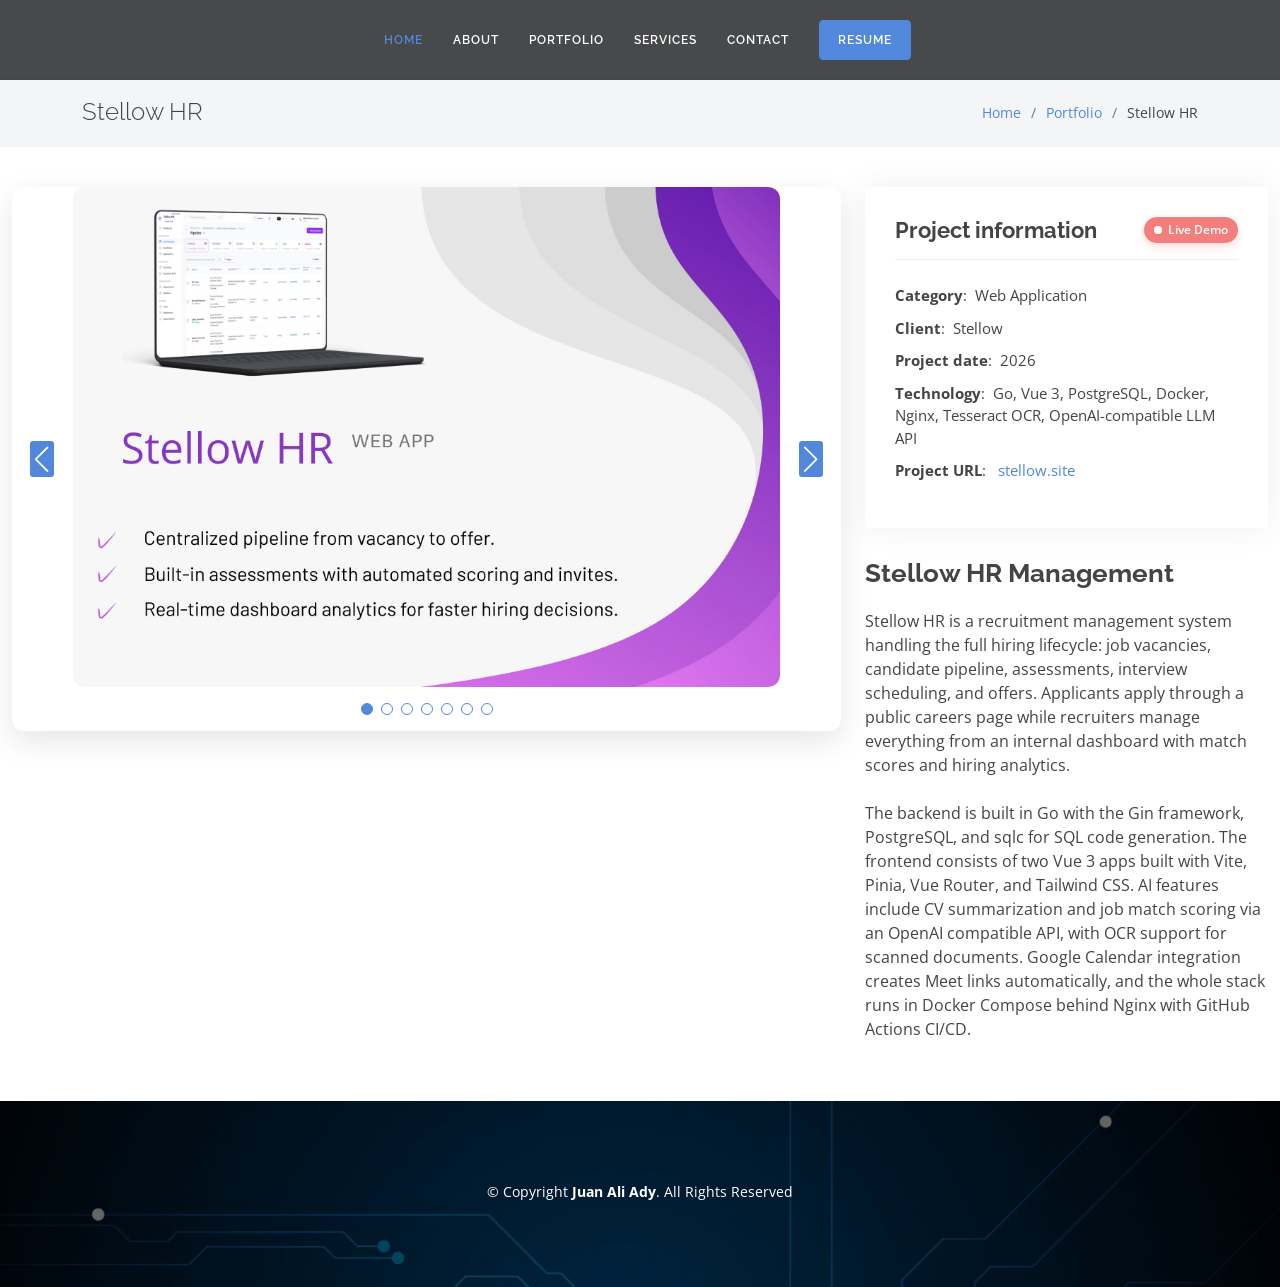
==== commit 7b716953: "update mayor add live demo , optimize website assets, ad AGENT docs and redesign slider" ====
--- a/portfolio-details.html
+++ b/portfolio-details.html
@@ -81,34 +81,40 @@
     <section id="portfolio-details" class="portfolio-details" data-portfolio-details>
       <div class="container">
 
-        <div class="row gy-4">
+          <div class="row gy-4">
 
-          <div class="col-lg-8">
-            <div class="portfolio-details-slider swiper-container">
-              <div class="swiper-wrapper align-items-center">
+            <div class="col-lg-8">
+              <div class="portfolio-details-slider swiper-container" style="position: relative; border-radius: 12px; box-shadow: 0 10px 30px rgba(0,0,0,0.1); overflow: hidden;">
+                <div class="swiper-wrapper align-items-center">
 
-                <div class="swiper-slide">
-                  <img src="" alt="">
+                  <div class="swiper-slide">
+                    <img src="" alt="" style="border-radius: 12px;">
+                  </div>
+
+                  <div class="swiper-slide">
+                    <img src="" alt="" style="border-radius: 12px;">
+                  </div>
+
+                  <div class="swiper-slide">
+                    <img src="" alt="" style="border-radius: 12px;">
+                  </div>
+
                 </div>
+                <div class="swiper-pagination"></div>
+                <!-- Navigation buttons -->
+                <div class="swiper-button-prev" style="color: #fff; background: #5188dc; padding: 30px 20px; border-radius: 5px; transform: scale(0.6); margin-top: -30px;"></div>
+                <div class="swiper-button-next" style="color: #fff; background: #5188dc; padding: 30px 20px; border-radius: 5px; transform: scale(0.6); margin-top: -30px;"></div>
+              </div>
+            </div>
 
-                <div class="swiper-slide">
-                  <img src="" alt="">
+            <div class="col-lg-4">
+              <div class="portfolio-info">
+                <div class="d-flex justify-content-between align-items-center mb-4 pb-3" style="border-bottom: 1px solid #eee;">
+                  <h3 style="margin-bottom: 0; padding-bottom: 0; border-bottom: none;">Project information</h3>
+                  <div id="portfolio-live-demo-container"></div>
                 </div>
-
-                <div class="swiper-slide">
-                  <img src="" alt="">
-                </div>
-
-              </div>
-              <div class="swiper-pagination"></div>
-            </div>
-          </div>
-
-          <div class="col-lg-4">
-            <div class="portfolio-info">
-              <h3>Project information</h3>
-              <ul id="portfolio-info-list">
-                <li><strong>Category</strong>: none</li>
+                <ul id="portfolio-info-list">
+                <li><strong class="mr-1">Category</strong>: none</li>
                 <li><strong>Client</strong>: none</li>
                 <li><strong>Project date</strong>: none0</li>
                 <li><strong>Project URL</strong>: <a href="#">none</a></li>
--- a/assets/css/style.css
+++ b/assets/css/style.css
@@ -6,6 +6,41 @@
 */
 
 /*--------------------------------------------------------------
+# Custom Additions
+--------------------------------------------------------------*/
+.live-demo-badge {
+  position: absolute;
+  top: 15px;
+  right: 15px;
+  z-index: 10;
+  background-color: rgba(239, 83, 80, 0.75);
+  backdrop-filter: blur(4px);
+  color: #fff !important;
+  padding: 5px 12px;
+  border-radius: 20px;
+  font-size: 12px;
+  font-weight: 600;
+  display: flex;
+  align-items: center;
+  box-shadow: 0 4px 10px rgba(239, 83, 80, 0.2);
+  cursor: default;
+}
+
+.live-demo-badge .blink-dot {
+  width: 8px;
+  height: 8px;
+  background-color: #fff;
+  border-radius: 50%;
+  margin-right: 6px;
+  animation: pulse-dot 1.2s ease-in-out infinite alternate;
+}
+
+@keyframes pulse-dot {
+  0% { opacity: 0.3; transform: scale(0.8); }
+  100% { opacity: 1; transform: scale(1.3); }
+}
+
+/*--------------------------------------------------------------
 # General
 --------------------------------------------------------------*/
 
@@ -20,7 +55,7 @@
 }
 
 a:hover {
-  color: #ffc85a;
+  color: #76a5ed;
   text-decoration: none;
 }
 
@@ -865,7 +900,7 @@
 }
 
 .portfolio #portfolio-flters li:hover, .portfolio #portfolio-flters li.filter-active {
-  color: #f3a200;
+  color: #76a5ed;
   border-color: #5188dc;
 }
 
@@ -914,10 +949,11 @@
   top: calc(50% - 18px);
   color: #fff;
   transition: 0.3s;
+  z-index: 10;
 }
 
 .portfolio .portfolio-item .portfolio-info .preview-link:hover, .portfolio .portfolio-item .portfolio-info .details-link:hover {
-  color: #ffc041;
+  color: #76a5ed;
 }
 
 .portfolio .portfolio-item .portfolio-info .details-link {
@@ -1091,7 +1127,7 @@
 }
 
 .pricing .btn-buy:hover {
-  background: #ffc85a;
+  background: #76a5ed;
 }
 
 .pricing .featured h3 {
@@ -1251,7 +1287,7 @@
 }
 
 .contact .php-email-form button[type="submit"]:hover {
-  background: #ffc85a;
+  background: #76a5ed;
 }
 
 @-webkit-keyframes animate-loading {
@@ -1336,7 +1372,7 @@
 }
 
 #footer .social-links a:hover {
-  background: #f3a200;
+  background: #76a5ed;
   color: #fff;
   text-decoration: none;
 }
@@ -1386,7 +1422,7 @@
   }
 
   .navbar .resume-btn:hover {
-    background: #ffc85a;
+    background: #76a5ed;
     color: #333 !important;
   }
 }
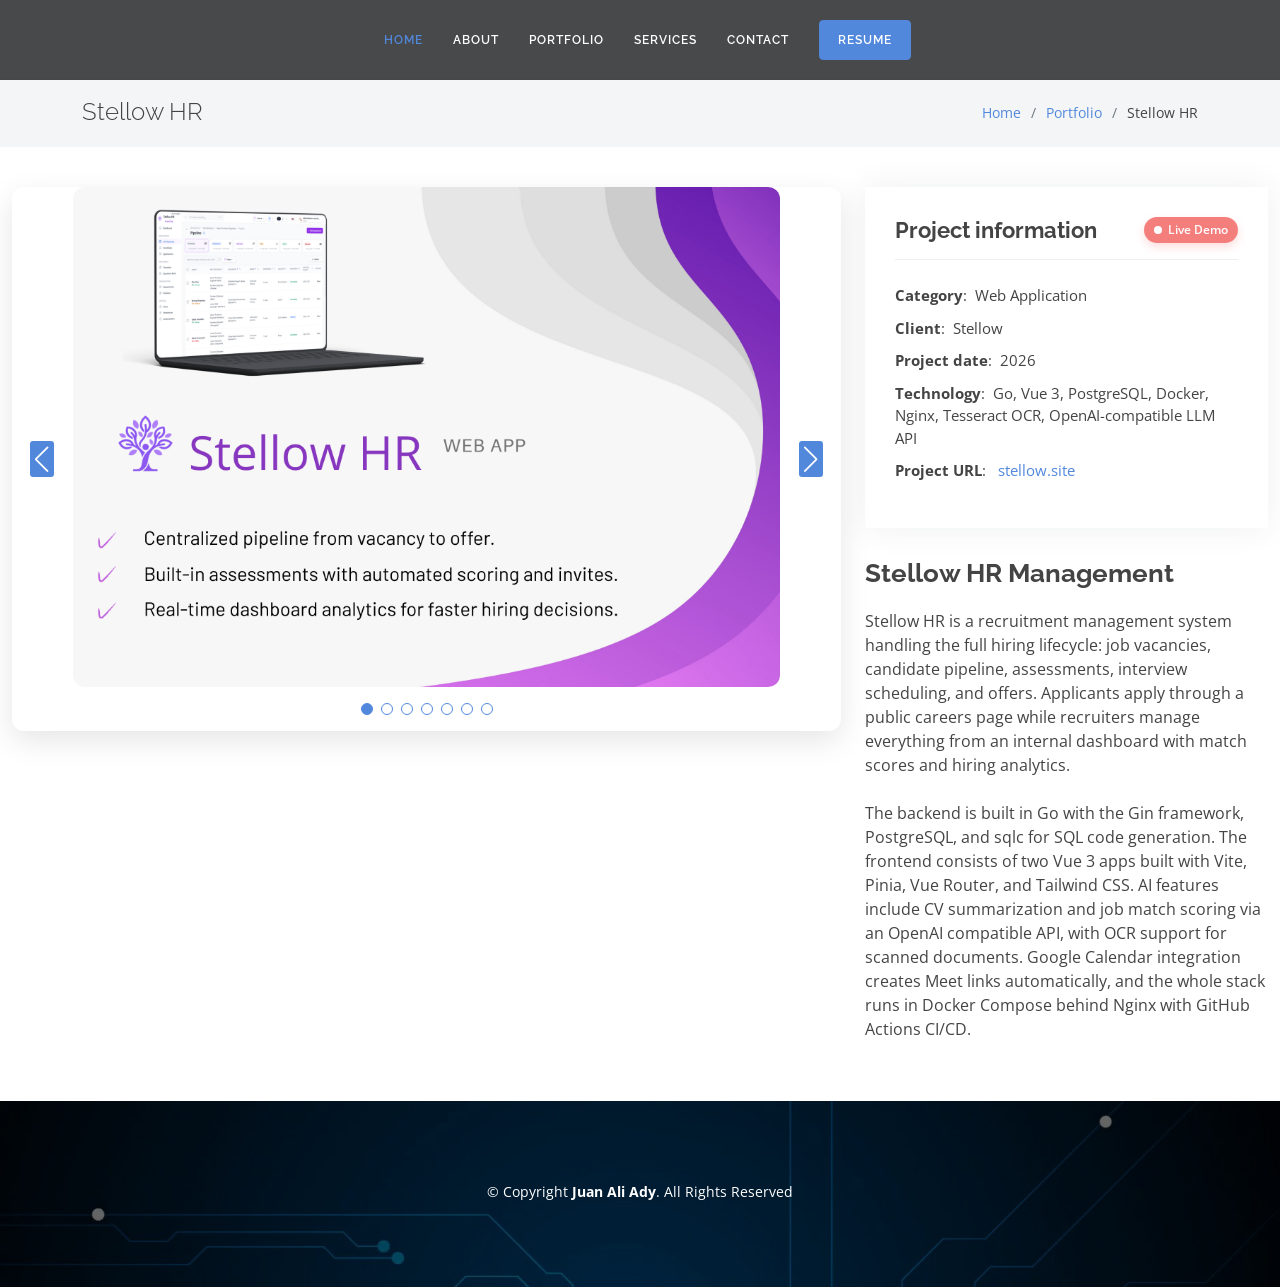
==== commit 201047dd: "update link cv and portofolio image Stellow HR" ====
--- a/portfolio-details.html
+++ b/portfolio-details.html
@@ -51,7 +51,7 @@
         <li><a class="nav-link scrollto " href="./index.html#portfolio">Portfolio</a></li>
         <li><a class="nav-link scrollto" href="./index.html#services">Services</a></li>
         <li><a class="nav-link scrollto" href="./index.html#contact">Contact</a></li>
-        <li><a class="nav-link resume-btn" href="https://drive.google.com/file/d/1wjboLfCOeqeewyuBR0NO5kifHT0l2aMv/view?usp=drive_link" target="_blank">Resume</a></li>
+        <li><a class="nav-link resume-btn" href="https://drive.google.com/file/d/1owgKoF2Ku5HSDx221BEok66FUYMgCGmO/view?usp=sharing" target="_blank">Resume</a></li>
 
       </ul>
       <i class="bi bi-list mobile-nav-toggle"></i>
